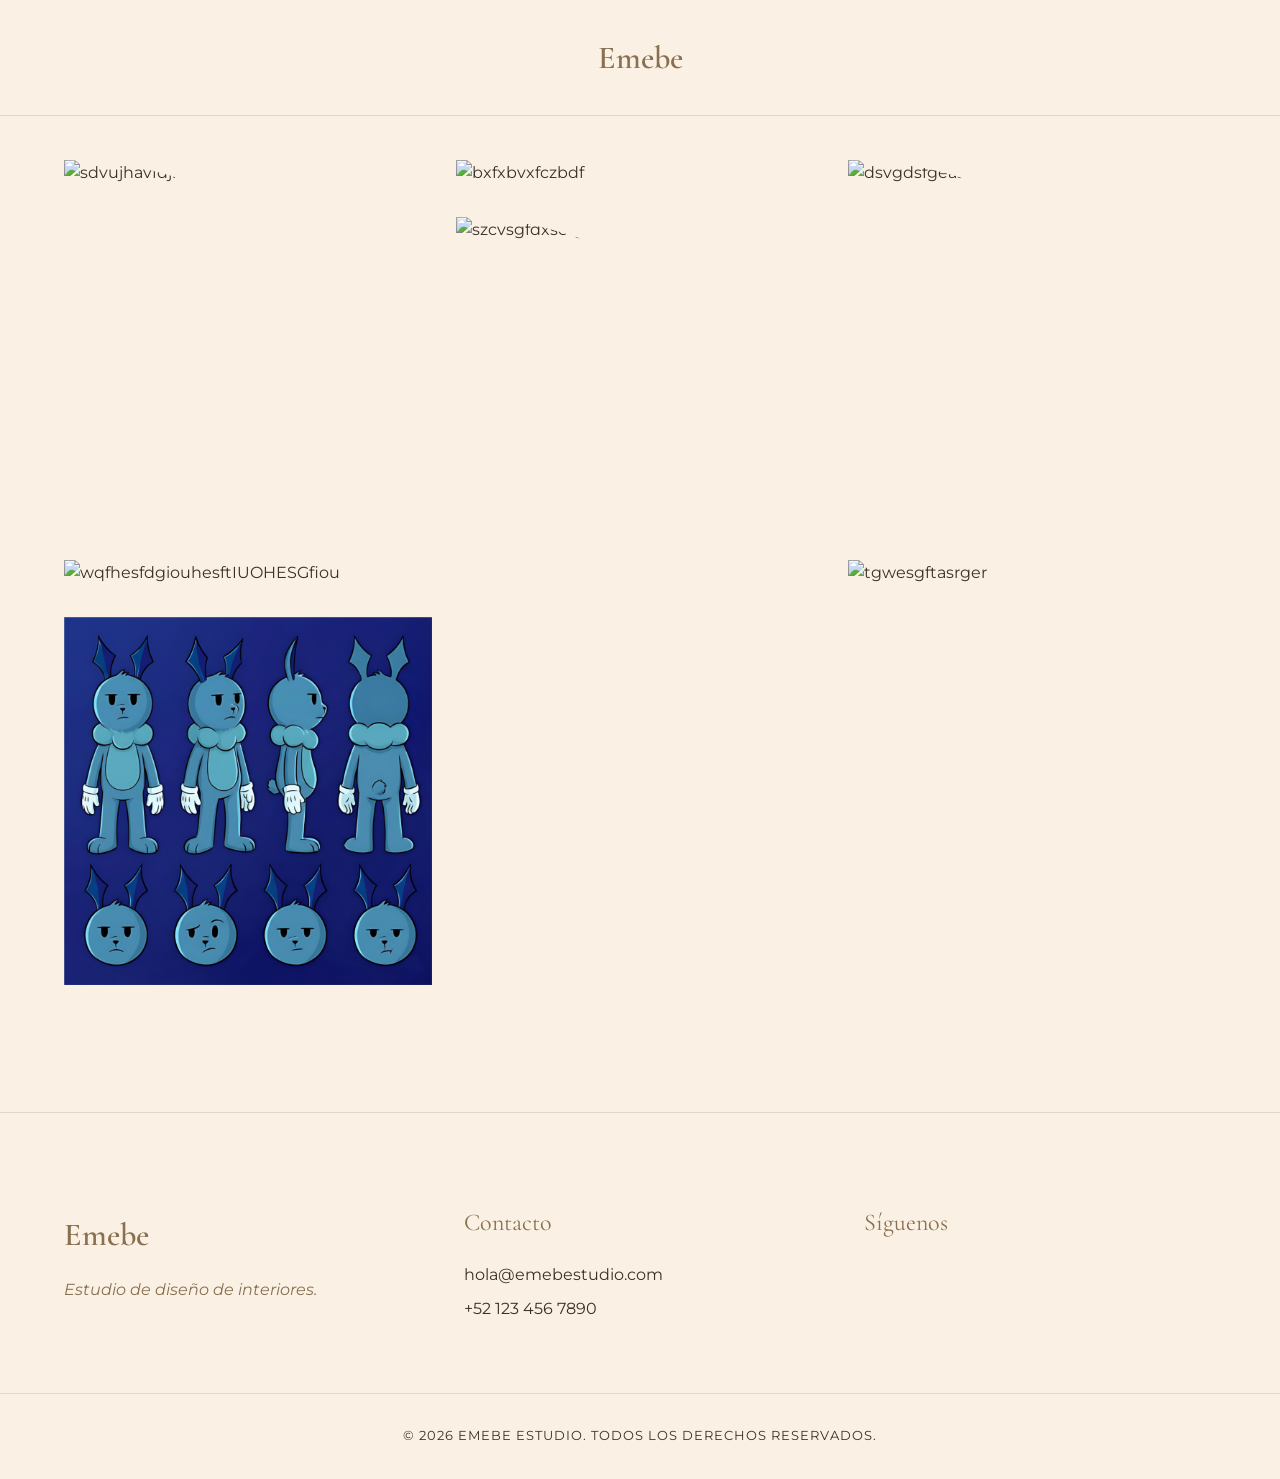
==== portafolio.html @ 117d4e9b "interface" ====
<!DOCTYPE html>
<html lang="es">
<head>
    <meta charset="UTF-8">
    <meta name="viewport" content="width=device-width, initial-scale=1.0">
    <title>Portafolio | Emebe Estudio</title>
    <meta name="description" content="Explora los proyectos de diseño de interiores minimalistas de Emebe Estudio.">
    <meta name="view-transition" content="same-origin">
    
    <!-- Google Fonts -->
    <link rel="preconnect" href="https://fonts.googleapis.com">
    <link rel="preconnect" href="https://fonts.gstatic.com" crossorigin>
    <link href="https://fonts.googleapis.com/css2?family=Cormorant+Garamond:ital,wght@0,300;0,400;0,600;1,400&family=Great+Vibes&family=Montserrat:wght@300;400;500&display=swap" rel="stylesheet">
    <script src="https://unpkg.com/@phosphor-icons/web"></script>
    <link rel="stylesheet" href="style.css">
</head>
<body class="page-portfolio">
    <header class="navbar navbar-solid">
        <div class="container nav-content" style="justify-content: center;">
            <a href="index.html" class="logo-link" aria-label="Volver al inicio">
                <!-- Fallback to text if logo fails to load -->
                <img src="assets/logo.png" alt="Emebe Logo" class="nav-logo" style="view-transition-name: main-logo;" onerror="this.outerHTML='<span class=\'logo-text\'>Emebe</span>'">
            </a>
        </div>
    </header>

    <main class="portfolio-main">
        <section class="portfolio-content container" style="padding-top: 10rem;">
            <div id="gallery-container" class="portfolio-grid">
                <!-- Data will be populated via JS -->
            </div>
        </section>
    </main>

    <!-- Modal for details -->
    <dialog id="project-modal" class="project-modal">
        <div class="modal-content">
            <button id="close-modal" class="close-btn" aria-label="Cerrar"><i class="ph ph-x"></i></button>
            <div class="modal-grid">
                <div class="modal-image-col" id="modal-images">
                    <!-- Images will be injected here -->
                </div>
                <div class="modal-text-col">
                    <h2 id="modal-title" class="modal-title"></h2>
                    <p id="modal-desc" class="modal-desc"></p>
                </div>
            </div>
        </div>
    </dialog>

    <!-- Footer / Contact -->
    <footer class="footer" id="contacto">
        <div class="container footer-content">
            <div class="footer-brand">
                <img src="assets/logo.png" alt="Emebe Logo" class="footer-logo" onerror="this.outerHTML='<span class=\'logo-text\'>Emebe</span>'">
                <p>Estudio de diseño de interiores.</p>
            </div>
            <div class="footer-links">
                <h3>Contacto</h3>
                <p>hola@emebestudio.com</p>
                <p>+52 123 456 7890</p>
            </div>
            <div class="footer-social">
                <h3>Síguenos</h3>
                <div class="social-icons">
                    <a href="portafolio.html" aria-label="Portafolio"><i class="ph-fill ph-folder-open"></i></a>
                    <a href="#" target="_blank" aria-label="Instagram"><i class="ph-fill ph-instagram-logo"></i></a>
                    <a href="#" target="_blank" aria-label="TikTok"><i class="ph-fill ph-tiktok-logo"></i></a>
                    <a href="#" target="_blank" aria-label="YouTube"><i class="ph-fill ph-youtube-logo"></i></a>
                </div>
            </div>
        </div>
        <div class="footer-bottom">
            <p>&copy; 2026 Emebe Estudio. Todos los derechos reservados.</p>
        </div>
    </footer>

    <script>
        document.addEventListener('DOMContentLoaded', async () => {
            const container = document.getElementById('gallery-container');
            const modal = document.getElementById('project-modal');
            const closeBtn = document.getElementById('close-modal');
            const modalImages = document.getElementById('modal-images');
            const modalTitle = document.getElementById('modal-title');
            const modalDesc = document.getElementById('modal-desc');

            // Close modal events
            closeBtn.addEventListener('click', () => {
                modal.classList.add('closing');
                setTimeout(() => {
                    modal.close();
                    modal.classList.remove('closing');
                }, 300); // Matches CSS transition time
            });
            
            modal.addEventListener('click', (e) => {
                if (e.target === modal) { // Click on pseudo-element backdrop
                    modal.classList.add('closing');
                    setTimeout(() => {
                        modal.close();
                        modal.classList.remove('closing');
                    }, 300);
                }
            });

            try {
                // Fetch data with cache busting
                const timestamp = new Date().getTime();
                const response = await fetch(`data/portafolio.json?v=${timestamp}`, { cache: "no-store", headers: { 'Cache-Control': 'no-cache' } });
                
                if (!response.ok) throw new Error('Data not found');
                
                const data = await response.json();
                const items = data.items || [];
                
                if (items.length === 0) {
                    container.innerHTML = '<p class="text-center" style="grid-column: 1 / -1;">Próximamente estaremos publicando nuestros proyectos.</p>';
                    return;
                }

                items.forEach((item, index) => {
                    // Valid formats: square, portrait, landscape
                    const formatClass = `format-${item.format || 'square'}`;
                    const imgCornerClass = item.format === 'square' ? 'quarter-circle-tr' : '';
                    
                    // Remover slash inicial para compatibilidad con Github Pages y archivos locales
                    let imagePath = item.image || '';
                    if (imagePath.startsWith('/')) {
                        imagePath = imagePath.substring(1);
                    }
                    // We append a query param to dodge caching entirely
                    const imgSrc = `${imagePath}?v=${timestamp}`;
                    
                    const div = document.createElement('div');
                    div.className = `grid-item ${formatClass}`;
                    div.dataset.index = index;
                    div.innerHTML = `
                        <div class="image-wrapper ${imgCornerClass}">
                            <img src="${imgSrc}" alt="${item.title}" loading="lazy">
                            <div class="overlay">
                                <h3>${item.title}</h3>
                                <span>Ver detalles <i class="ph ph-arrow-right"></i></span>
                            </div>
                        </div>
                    `;

                    div.addEventListener('click', () => {
                        openModal(item, timestamp);
                    });

                    container.appendChild(div);
                });

            } catch (error) {
                console.error("Error loading portfolio:", error);
                container.innerHTML = '<p class="text-center" style="grid-column: 1 / -1;">No se pudo cargar el portafolio. Intenta más tarde.</p>';
            }

            function openModal(item, timestamp) {
                modalTitle.textContent = item.title;
                modalDesc.textContent = item.description;
                
                let mainImgPath = item.image || '';
                if (mainImgPath.startsWith('/')) mainImgPath = mainImgPath.substring(1);
                
                // Add main image and extra images
                let html = `<img src="${mainImgPath}?v=${timestamp}" alt="${item.title}" class="main-modal-img">`;
                
                if (item.gallery && item.gallery.length > 0) {
                    item.gallery.forEach(gImg => {
                        if(gImg.image) {
                            let gImgPath = gImg.image;
                            if (gImgPath.startsWith('/')) gImgPath = gImgPath.substring(1);
                            html += `<img src="${gImgPath}?v=${timestamp}" alt="Galería de ${item.title}" class="extra-modal-img">`;
                        }
                    });
                }
                
                modalImages.innerHTML = html;
                modal.showModal();
            }
        });
    </script>
</body>
</html>
---- style.css ----
/* Base Variables as requested */
:root {
    --color-bg-light: #FAF0E3;
    --color-bg-dark: #968B7D;
    --color-accent: #887050;
    --color-text-dark: #3a3229; /* Dark brown/gray for readability on light bg */
    --color-text-light: #FFFFFF;
    
    --font-title: 'Cormorant Garamond', serif;
    --font-body: 'Montserrat', sans-serif;
    --font-cursive: 'Great Vibes', cursive;
}

/* Reset & Base Styles */
* {
    margin: 0;
    padding: 0;
    box-sizing: border-box;
}

html {
    scroll-behavior: smooth;
}

body {
    background-color: var(--color-bg-light);
    color: var(--color-text-dark);
    font-family: var(--font-body);
    font-size: 16px;
    line-height: 1.6;
    overflow-x: hidden;
}

h1, h2, h3, h4, h5, h6 {
    font-family: var(--font-title);
    font-weight: 400;
    line-height: 1.2;
    color: var(--color-text-dark);
}

a {
    text-decoration: none;
    color: inherit;
    transition: all 0.3s ease;
}

ul {
    list-style: none;
}

img {
    max-width: 100%;
    height: auto;
    display: block;
}

.container {
    width: 90%;
    max-width: 1200px;
    margin: 0 auto;
}

.mt-2 {
    margin-top: 2rem;
}

/* Typography Utilities */
.cursive-text {
    font-family: var(--font-cursive);
    font-size: 1.5em;
    color: var(--color-accent);
}

/* Buttons */
.btn-primary {
    display: inline-block;
    padding: 0.8rem 2rem;
    background-color: transparent;
    border: 1px solid var(--color-accent);
    color: var(--color-accent);
    text-transform: uppercase;
    letter-spacing: 2px;
    font-size: 0.85rem;
    font-weight: 500;
    cursor: pointer;
    position: relative;
    overflow: hidden;
}

.btn-primary::before {
    content: '';
    position: absolute;
    top: 0;
    left: 0;
    width: 100%;
    height: 100%;
    background-color: var(--color-accent);
    z-index: -1;
    transform: scaleX(0);
    transform-origin: right;
    transition: transform 0.4s ease;
}

.btn-primary:hover {
    color: var(--color-text-light);
}

.btn-primary:hover::before {
    transform: scaleX(1);
    transform-origin: left;
}

/* Navigation */
.navbar {
    padding: 2rem 0;
    position: absolute;
    width: 100%;
    top: 0;
    z-index: 100;
}

.nav-content {
    display: flex;
    justify-content: space-between;
    align-items: center;
}

.nav-logo {
    height: 48px;
    object-fit: contain;
}

.logo-text {
    font-family: var(--font-title);
    font-size: 2rem;
    font-weight: 600;
    color: var(--color-accent);
}

.nav-links {
    display: flex;
    align-items: center;
    gap: 3rem;
}

.nav-links a:not(.btn-primary) {
    text-transform: uppercase;
    font-size: 0.85rem;
    letter-spacing: 1px;
    position: relative;
}

.nav-links a:not(.btn-primary)::after {
    content: '';
    position: absolute;
    bottom: -5px;
    left: 0;
    width: 0%;
    height: 1px;
    background-color: var(--color-accent);
    transition: width 0.3s ease;
}

.nav-links a:not(.btn-primary):hover::after {
    width: 100%;
}

/* Shapes & Brand Elements */
.quarter-circle-tr {
    /* Square proportion, 100% radius top-right */
    border-top-right-radius: 100%;
}

.offset-frame {
    position: relative;
    padding: 1rem;
    width: 100%;
    aspect-ratio: 1 / 1;
}

.offset-frame::before {
    content: '';
    position: absolute;
    top: -15px;
    right: -15px;
    bottom: 30px;
    left: 25px;
    border: 1px solid var(--color-accent);
    z-index: -1;
}

.reverse-frame::before {
    top: 25px;
    left: -15px;
    right: 20px;
    bottom: -15px;
    border-color: var(--color-bg-light); /* Contrast border for dark bg */
}

.image-container {
    overflow: hidden;
    position: relative;
    width: 100%;
    height: 100%;
    aspect-ratio: 1 / 1;
}

.image-container img {
    width: 100%;
    height: 100%;
    object-fit: cover;
    transition: transform 0.8s ease;
}

.image-container:hover img {
    transform: scale(1.05);
}

/* Hero Section */
.hero-section {
    padding-top: 12rem;
    padding-bottom: 6rem;
    min-height: 100vh;
    display: flex;
    align-items: center;
}

.hero-content {
    display: grid;
    grid-template-columns: 1fr 1fr;
    gap: 4rem;
    align-items: center;
}

.hero-text .subtitle {
    text-transform: uppercase;
    letter-spacing: 3px;
    font-size: 0.8rem;
    color: var(--color-accent);
    display: block;
    margin-bottom: 1rem;
}

.hero-text h1 {
    font-size: 4.5rem;
    margin-bottom: 1.5rem;
}

.hero-text p {
    font-size: 1.1rem;
    max-width: 90%;
    margin-bottom: 2rem;
    color: var(--color-text-dark);
}

.hero-image-wrapper {
    position: relative;
    width: 100%;
}

/* Services Section */
.dark-bg {
    background-color: var(--color-bg-dark);
    color: var(--color-text-light);
}

.dark-bg h1, .dark-bg h2, .dark-bg h3, .dark-bg p {
    color: var(--color-text-light);
}

.dark-bg .service-title {
    color: var(--color-bg-light); /* En lugar del accent, usamos el light bg para contraste */
}

.services-section {
    padding: 8rem 0;
}

.services-grid {
    display: grid;
    grid-template-columns: 1fr 1fr;
    gap: 6rem;
    align-items: center;
}

.services-image-wrapper {
    position: relative;
    width: 100%;
}

.services-text h2 {
    font-size: 3.5rem;
    margin-bottom: 3rem;
}

.services-list {
    display: flex;
    flex-direction: column;
    gap: 2rem;
}

.service-title {
    font-family: var(--font-title);
    font-size: 1.8rem;
    color: var(--color-accent);
    display: block;
    margin-bottom: 0.5rem;
}

/* National Scope Section */
.national-section {
    padding: 8rem 0;
    background-color: var(--color-bg-light);
}

.text-center {
    text-align: center;
    max-width: 800px;
    margin: 0 auto;
}

.national-section .subtitle {
    text-transform: uppercase;
    letter-spacing: 3px;
    font-size: 0.8rem;
    color: var(--color-text-dark);
    display: block;
    margin-bottom: 1rem;
}

.national-section h2 {
    font-size: 3.5rem;
    margin-bottom: 2rem;
    color: var(--color-text-dark);
}

.national-section .large-text {
    font-size: 1.3rem;
    line-height: 1.8;
    color: var(--color-text-dark);
}

/* Footer Section */
.footer {
    background-color: var(--color-bg-light);
    padding: 6rem 0 2rem 0;
    border-top: 1px solid rgba(136, 112, 80, 0.2);
}

.footer-content {
    display: grid;
    grid-template-columns: repeat(3, 1fr);
    gap: 3rem;
    margin-bottom: 4rem;
}

.footer-brand p {
    margin-top: 1rem;
    font-style: italic;
    color: var(--color-accent);
}

.footer-logo {
    height: 60px;
    object-fit: contain;
}

.footer-links h3, .footer-social h3 {
    font-family: var(--font-title);
    font-size: 1.5rem;
    margin-bottom: 1.5rem;
    color: var(--color-accent);
}

.footer-links p {
    margin-bottom: 0.5rem;
}

.social-icons {
    display: flex;
    flex-direction: row;
    gap: 1.5rem;
}

.social-icons a {
    font-size: 2rem;
    transition: transform 0.3s ease, color 0.3s ease;
}

.social-icons a:hover {
    color: var(--color-accent);
    transform: scale(1.1);
}

.footer-bottom {
    text-align: center;
    border-top: 1px solid rgba(136, 112, 80, 0.2);
    padding-top: 2rem;
    font-size: 0.8rem;
    text-transform: uppercase;
    letter-spacing: 1px;
}

/* Responsive Design */
@media (max-width: 992px) {
    .hero-content, .services-grid {
        grid-template-columns: 1fr;
    }
    
    .hero-image-wrapper {
        order: -1;
    }
    
    .hero-text {
        text-align: center;
    }
    
    .hero-text p {
        max-width: 100%;
        margin: 0 auto 2rem auto;
    }
    
    .nav-links {
        display: none; /* simple mobile nav hide for now */
    }
    
    .footer-content {
        grid-template-columns: 1fr;
        text-align: center;
    }
    
    .modal-grid {
        grid-template-columns: 1fr;
        display: flex;
        flex-direction: column-reverse; /* Text on top or bottom, better bottom to fit image */
    }
    
    .modal-text-col {
        padding: 2rem;
        flex: none;
    }
    
    .format-landscape {
        grid-column: span 1; /* Reset formatting for small screens */
    }
}

/* --- PORTFOLIO & CMS STYLES --- */

/* View Transitions Enhancements */
@keyframes scale-fade-out-refined {
  from { opacity: 1; transform: scale(1); }
  to { opacity: 0; transform: scale(0.97); }
}

@keyframes slide-up-refined {
  from { opacity: 0; transform: translateY(30px) scale(0.99); }
  to { opacity: 1; transform: translateY(0) scale(1); }
}

::view-transition-old(root) {
  animation: 0.4s cubic-bezier(0.4, 0, 0.2, 1) both scale-fade-out-refined;
}

::view-transition-new(root) {
  animation: 0.6s cubic-bezier(0.22, 1, 0.36, 1) both slide-up-refined;
}

.navbar-solid {
  background-color: var(--color-bg-light);
  border-bottom: 1px solid rgba(136, 112, 80, 0.2);
}

.portfolio-header {
  padding-top: 10rem;
  padding-bottom: 4rem;
}

.portfolio-grid {
  column-count: 3;
  column-gap: 1.5rem;
  margin-bottom: 6rem;
}

@media (max-width: 992px) {
  .portfolio-grid {
    column-count: 2;
  }
}

@media (max-width: 768px) {
  .portfolio-grid {
    column-count: 1;
  }
}

.grid-item {
  position: relative;
  overflow: hidden;
  cursor: pointer;
  background-color: transparent; /* Permite ver el fondo claro en la esquina cortada */
  break-inside: avoid;
  margin-bottom: 1.5rem;
  display: inline-block;
  width: 100%;
}

.grid-item .image-wrapper {
  position: relative;
  width: 100%;
  overflow: hidden;
  background-color: transparent;
}

.grid-item img {
  width: 100%;
  height: auto; /* Respeta estrictamente la proporción original */
  display: block;
  object-fit: cover;
  transition: transform 0.6s ease;
}

/* Dense formats */
.format-square .image-wrapper {
  aspect-ratio: 1 / 1;
}

.format-square img {
  height: 100%; /* Sólo las cuadradas se fuerzan a llenar el cuadro */
}

/* Portrait y Landscape ahora son fluidas */
.format-portrait,
.format-landscape {
  aspect-ratio: auto;
}

.grid-item:hover img {
  transform: scale(1.05);
}

.grid-item .overlay {
  position: absolute;
  top: 0; left:0; width: 100%; height: 100%;
  background: rgba(58, 50, 41, 0.7);
  color: var(--color-text-light);
  display: flex;
  flex-direction: column;
  justify-content: flex-end;
  padding: 2rem;
  opacity: 0;
  transition: opacity 0.4s ease;
}

.grid-item:hover .overlay {
  opacity: 1;
}

.overlay h3 {
  font-family: var(--font-title);
  color: var(--color-text-light);
  font-size: 1.8rem;
  margin-bottom: 0.5rem;
  transform: translateY(20px);
  transition: transform 0.4s ease;
}

.overlay span {
  font-family: var(--font-body);
  font-size: 0.9rem;
  text-transform: uppercase;
  letter-spacing: 2px;
  display: flex;
  align-items: center;
  gap: 0.5rem;
  transform: translateY(20px);
  transition: transform 0.4s ease 0.1s;
}

.grid-item:hover .overlay h3,
.grid-item:hover .overlay span {
  transform: translateY(0);
}

/* Modal / Dialog Styles */
.project-modal {
  margin: auto;
  border: none;
  background: transparent;
  width: 90vw;
  max-width: 1100px;
  max-height: 90vh;
  border-radius: 20px;
  padding: 0;
  overflow: hidden;
  box-shadow: 0 25px 50px -12px rgba(0, 0, 0, 0.5);
  transition: opacity 0.4s ease, transform 0.4s cubic-bezier(0.175, 0.885, 0.32, 1.275);
}

.project-modal::backdrop {
  background: rgba(150, 139, 125, 0.6);
  backdrop-filter: blur(8px);
  transition: opacity 0.4s ease;
}

.project-modal[open] {
  animation: modal-enter 0.5s cubic-bezier(0.175, 0.885, 0.32, 1.275) forwards;
}

.project-modal.closing {
  animation: modal-leave 0.3s ease forwards;
}

@keyframes modal-enter {
  from { opacity: 0; transform: scale(0.9) translateY(30px); }
  to { opacity: 1; transform: scale(1) translateY(0); }
}

@keyframes modal-leave {
  from { opacity: 1; transform: scale(1) translateY(0); }
  to { opacity: 0; transform: scale(0.95) translateY(10px); }
}

.modal-content {
  background: var(--color-bg-light);
  position: relative;
  display: flex;
  flex-direction: column;
  height: 90vh;
}

.close-btn {
  position: absolute;
  top: 1.5rem;
  right: 1.5rem;
  background: rgba(250, 240, 227, 0.8);
  backdrop-filter: blur(5px);
  border: none;
  font-size: 2rem;
  color: var(--color-text-dark);
  cursor: pointer;
  z-index: 10;
  padding: 0.5rem;
  display: flex;
  align-items: center;
  justify-content: center;
  border-radius: 50%;
  transition: transform 0.3s ease, background 0.3s ease;
}

.close-btn:hover {
  background: rgba(250, 240, 227, 1);
  transform: scale(1.1);
}

.modal-grid {
  display: grid;
  grid-template-columns: 3fr 2fr;
  width: 100%;
  height: 100%;
}

.modal-image-col {
  overflow-y: auto;
  padding: 0;
  background: var(--color-bg-dark);
  /* custom scrollbar */
  scrollbar-width: thin;
  scrollbar-color: var(--color-accent) transparent;
}

.modal-image-col::-webkit-scrollbar {
  width: 6px;
}
.modal-image-col::-webkit-scrollbar-thumb {
  background-color: var(--color-accent);
}

.modal-image-col img {
  width: 100%;
  height: auto;
  display: block;
  border-bottom: 2px solid var(--color-bg-light);
}

.modal-text-col {
  padding: 4rem 3rem;
  overflow-y: auto;
  background: var(--color-bg-light);
  display: flex;
  flex-direction: column;
}

.modal-title {
  font-size: 2.5rem;
  margin-bottom: 1.5rem;
  color: var(--color-text-dark);
}

.modal-desc {
  font-size: 1.1rem;
  line-height: 1.8;
  color: var(--color-text-dark);
}
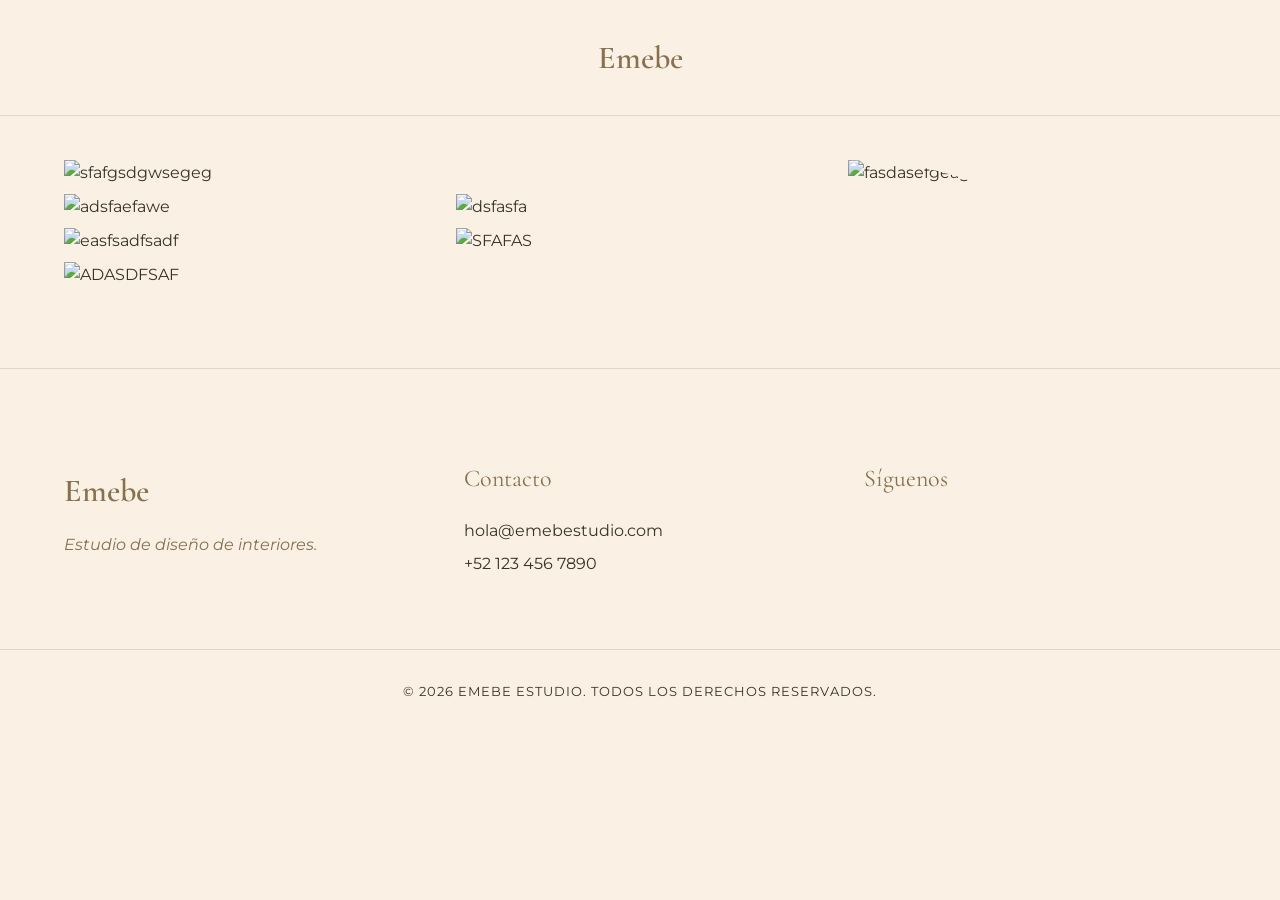
==== commit 21f83442: "feat: implement masonry layout with dynamic row-span calculation and responsive grid adjustments" ====
--- a/portafolio.html
+++ b/portafolio.html
@@ -149,12 +149,49 @@
                     });
 
                     container.appendChild(div);
+                    
+                    // Disparar redimensionamiento al cargar la foto
+                    const imgNode = div.querySelector('img');
+                    imgNode.addEventListener('load', () => {
+                        resizeGridItem(div, imgNode);
+                    });
                 });
 
             } catch (error) {
                 console.error("Error loading portfolio:", error);
                 container.innerHTML = '<p class="text-center" style="grid-column: 1 / -1;">No se pudo cargar el portafolio. Intenta más tarde.</p>';
             }
+
+            // JS Masonry Hack
+            function resizeGridItem(item, img) {
+                const rowHeight = 10;
+                const rowGap = 24; // 1.5rem = 24px
+                const gridColWidth = item.getBoundingClientRect().width;
+                
+                let targetHeight;
+                if (item.classList.contains('format-square')) {
+                    targetHeight = gridColWidth;
+                } else {
+                    const naturalRatio = img.naturalWidth / img.naturalHeight;
+                    if (!naturalRatio) return; 
+                    targetHeight = gridColWidth / naturalRatio;
+                }
+                
+                const rowSpan = Math.ceil((targetHeight + rowGap) / (rowHeight + rowGap));
+                item.style.gridRowEnd = "span " + rowSpan;
+            }
+
+            function resizeAllGridItems() {
+                const allItems = document.querySelectorAll('.grid-item');
+                allItems.forEach(item => {
+                    const img = item.querySelector('img');
+                    if(img && img.complete) {
+                        resizeGridItem(item, img);
+                    }
+                });
+            }
+
+            window.addEventListener('resize', resizeAllGridItems);
 
             function openModal(item, timestamp) {
                 modalTitle.textContent = item.title;
--- a/style.css
+++ b/style.css
@@ -477,62 +477,74 @@
 }
 
 .portfolio-grid {
-  column-count: 3;
-  column-gap: 1.5rem;
+  display: grid;
+  grid-template-columns: repeat(auto-fill, minmax(280px, 1fr));
+  grid-auto-rows: 10px; /* Tamaño micro para cálculo granular de JS */
+  grid-auto-flow: dense;
+  gap: 1.5rem;
   margin-bottom: 6rem;
-}
-
-@media (max-width: 992px) {
-  .portfolio-grid {
-    column-count: 2;
-  }
-}
-
-@media (max-width: 768px) {
-  .portfolio-grid {
-    column-count: 1;
-  }
 }
 
 .grid-item {
   position: relative;
   overflow: hidden;
   cursor: pointer;
-  background-color: transparent; /* Permite ver el fondo claro en la esquina cortada */
-  break-inside: avoid;
-  margin-bottom: 1.5rem;
-  display: inline-block;
-  width: 100%;
+  background-color: transparent;
+  /* El height automático inicial permite a JS leer la proporción */
+  height: max-content; 
+  /* Efecto fade-in para ocultar el salto cuando JS calcula el layout */
+  animation: fadeInGrid 0.8s ease forwards;
+}
+
+@keyframes fadeInGrid {
+  from { opacity: 0; transform: translateY(10px); }
+  to { opacity: 1; transform: translateY(0); }
 }
 
 .grid-item .image-wrapper {
   position: relative;
   width: 100%;
+  height: 100%; /* Forzamos full height luego de que JS fije el gridRowEnd de la celda */
   overflow: hidden;
   background-color: transparent;
 }
 
 .grid-item img {
   width: 100%;
-  height: auto; /* Respeta estrictamente la proporción original */
+  height: 100%;
   display: block;
-  object-fit: cover;
+  object-fit: cover; /* Recortará minimamente para rellenar la mini-fila más cercana */
   transition: transform 0.6s ease;
 }
 
-/* Dense formats */
+/* Configuraciones de Expansión Lateral */
+.format-square {
+  grid-column: span 1;
+}
+
 .format-square .image-wrapper {
   aspect-ratio: 1 / 1;
-}
-
-.format-square img {
-  height: 100%; /* Sólo las cuadradas se fuerzan a llenar el cuadro */
-}
-
-/* Portrait y Landscape ahora son fluidas */
-.format-portrait,
+  border-top-right-radius: 100%;
+}
+
+.format-portrait {
+  grid-column: span 1;
+}
+
 .format-landscape {
-  aspect-ratio: auto;
+  grid-column: span 2;
+}
+
+/* En dispositivos móviles, forzamos 1 sola columna independientemente del formato */
+@media (max-width: 650px) {
+  .portfolio-grid {
+    grid-template-columns: 1fr;
+  }
+  .format-square,
+  .format-portrait,
+  .format-landscape {
+    grid-column: span 1;
+  }
 }
 
 .grid-item:hover img {
